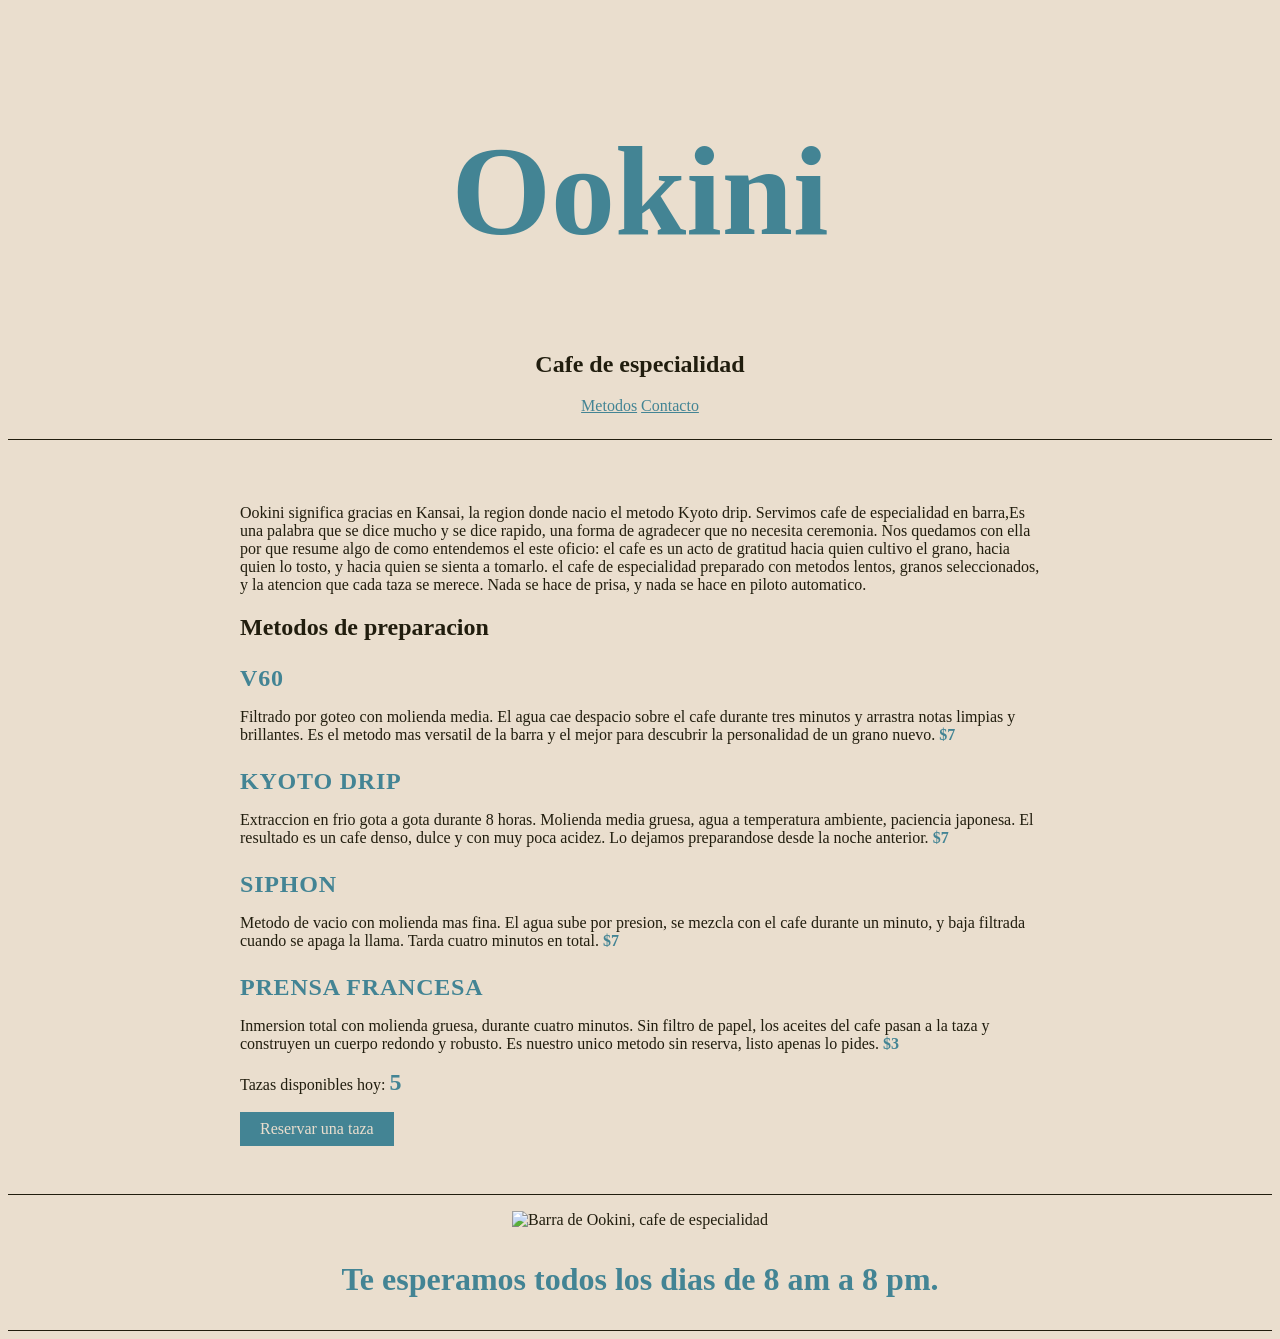
==== index.html @ 1cf55e90 "Version inicial del sitio Ookini" ====
<!DOCTYPE html>
<html lang="es">

<head>
    <meta charset="UTF-8">
    <meta name="viewport" content="width=device-width, initial-scale=1.0">
    <title>Ookini</title>
    <link rel="stylesheet" href="styles.css">
</head>

<body>
<header>
    <h1>Ookini</h1>
    <h2>Cafe de especialidad</h2>
    <nav>
    <a href="#metodos">Metodos</a>
    <a href="#contacto">Contacto</a>
</nav>
</header>

<main>
    <section id="metodos">
    <p>Ookini significa gracias en Kansai, la region donde nacio el metodo Kyoto drip. Servimos cafe de especialidad en barra,Es una palabra que se dice mucho y se dice rapido, una forma de agradecer que no necesita ceremonia. Nos quedamos con ella por que resume algo de como entendemos el este oficio: el cafe es un acto de gratitud hacia quien cultivo el grano, hacia quien lo tosto, y hacia quien se sienta a tomarlo. el cafe de especialidad preparado con metodos lentos, granos seleccionados, y la atencion que cada taza se merece. Nada se hace de prisa, y nada se hace en piloto automatico.</p>

    <h2>Metodos de preparacion</h2>
    <h3 class="metodo-titulo">V60</h3>
    <p>Filtrado por goteo con molienda media. El agua cae despacio sobre el cafe durante tres minutos y arrastra notas
        limpias y brillantes. Es el metodo mas versatil de la barra y el mejor para descubrir la personalidad de un
        grano nuevo. <span class="precio">$7</span></p>
        <h3 class="metodo-titulo"> Kyoto drip</h3>
    <p>Extraccion en frio gota a gota durante 8 horas. Molienda media gruesa, agua a temperatura ambiente, paciencia
        japonesa. El resultado es un cafe denso, dulce y con muy poca acidez. Lo dejamos preparandose desde la noche
        anterior. <span class="precio">$7</span></p>
        <h3 class="metodo-titulo"> Siphon</h3>    
    <p>Metodo de vacio con molienda mas fina. El agua sube por presion, se mezcla con el cafe durante un minuto, y baja
        filtrada cuando se apaga la llama. Tarda cuatro minutos en total. <span class="precio">$7</span></p>
        <h3 class="metodo-titulo"> Prensa Francesa</h3>
    <p>Inmersion total con molienda gruesa, durante cuatro minutos. Sin filtro de papel, los aceites del cafe pasan a la taza y construyen un cuerpo redondo y robusto. Es nuestro unico metodo sin reserva, listo apenas lo pides. <span class="precio">$3</span></p>
</section>
<section id="reservas">
<p>Tazas disponibles hoy: <span id="contador-tazas">5</span></p>
<button id="boton-reservar">Reservar una taza</button>
</section>
</main>
<footer id="contacto">
    <img src="ookini.png" alt="Barra de Ookini, cafe de especialidad" width="450" >
    <p class="piedepagina">Te esperamos todos los dias de 8 am a 8 pm.</p>
</footer>
<script src="script.js"></script>
</body>

</html>
---- styles.css ----
body{
    background-color: #eadece;
    font-family: Georgia, serif;
    color:#211d0e;
}
h1 {
    color: #438494;
    font-size: 8rem;
    }
header {
        padding: 1.5rem 2rem;
    border-bottom: 1px solid #211d0e;
     text-align: center;
}
nav a{
    color:#438494;
   }
main{
    padding: 3rem 2rem;
    max-width: 800px;
    margin:0 auto;

}
.metodo-titulo{
    font-size: 1.5rem;
    letter-spacing: 0.05rem;
    text-transform: uppercase;
    margin-bottom: 0.25rem;
    color: #438494;
}
.precio{
    font-weight: bold;
    color:#438494
}

footer{
    padding-top: 1rem;
    border-top:1px solid #211d0e ;
     border-bottom: 1px solid #211d0e;
        text-align: center;        
}
.piedepagina{
    font-weight: bold;
    color: #438494;
    font-size: 2rem;
}
#reservas{
    align-items: center;
    gap: 0.75rem;
}
#contador-tazas{
    font-size: 1.5rem;
    font-weight: bold;
    color: #438494;
    }
#boton-reservar{
    display: block;
    margin-top: 1rem;
    padding: 0.5rem 1.25rem;
    background-color: #438494;
    color: #eadece;
    border: none;
    font-family: georgia, serif;
    font-size: 1rem;
    cursor: pointer;
}
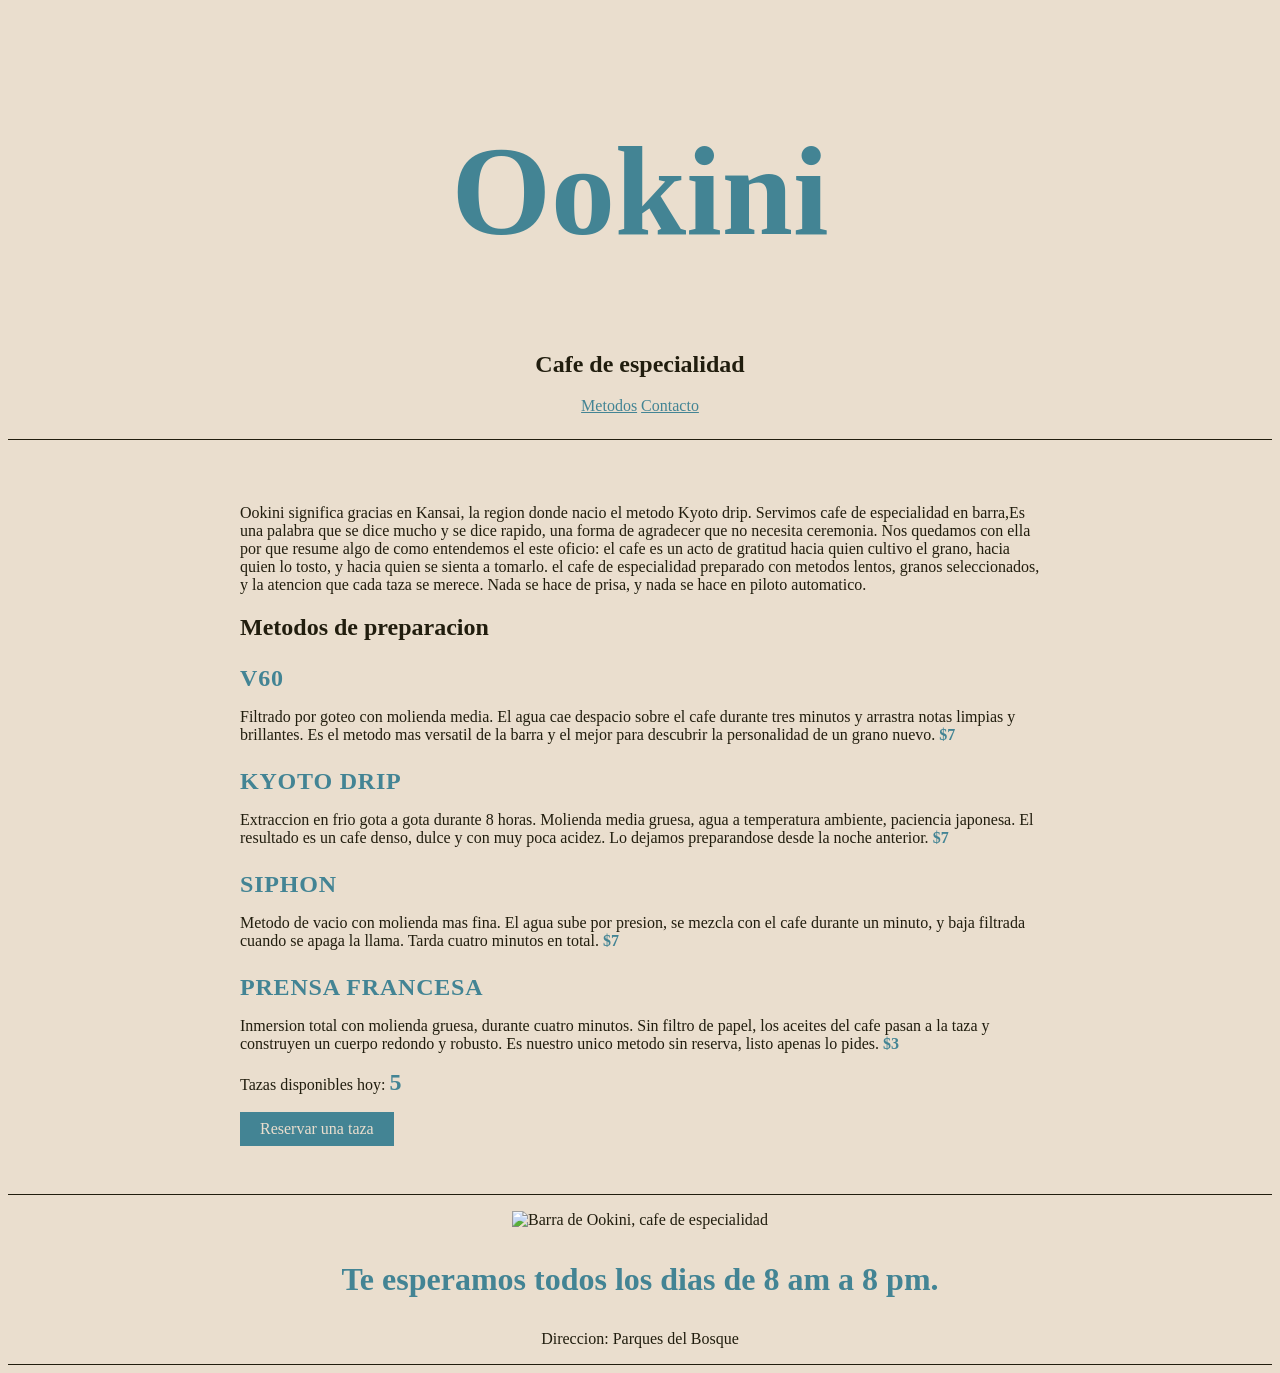
==== commit 539c8834: "gregar direccion en footer" ====
--- a/index.html
+++ b/index.html
@@ -45,6 +45,7 @@
 <footer id="contacto">
     <img src="ookini.png" alt="Barra de Ookini, cafe de especialidad" width="450" >
     <p class="piedepagina">Te esperamos todos los dias de 8 am a 8 pm.</p>
+    <p> Direccion: Parques del Bosque</p>
 </footer>
 <script src="script.js"></script>
 </body>
